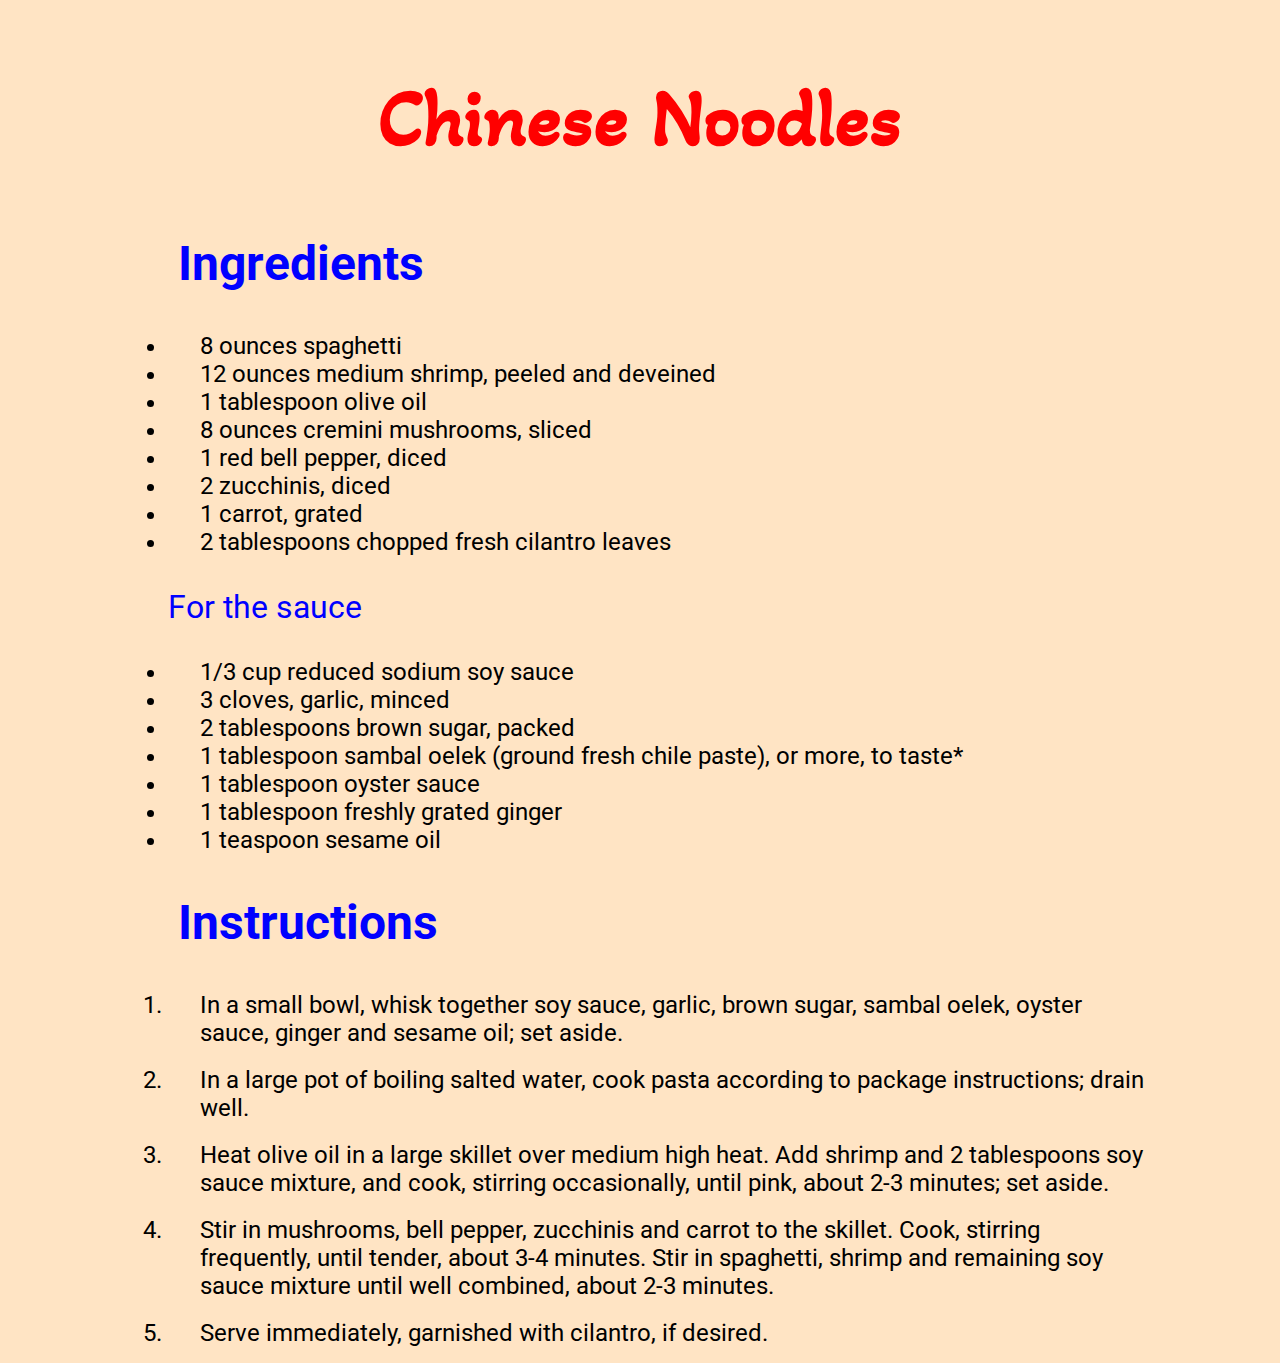
==== Chinese_noodle.html @ 269a72dc "added vegan-recipes" ====
<!DOCTYPE html>
<html lang="en">
  <head>
    <meta charset="UTF-8" />
    <meta name="viewport" content="width=device-width, initial-scale=1.0" />
    <title>Wonderful-recipes</title>
    <link rel="stylesheet" href="chinese-noodles-recipe.css" />
    <link rel="preconnect" href="https://fonts.gstatic.com" />
    <link
      href="https://fonts.googleapis.com/css2?family=Redressed&family=Roboto:ital,wght@1,300&display=swap"
      rel="stylesheet"
    />
    <link rel="preconnect" href="https://fonts.gstatic.com" />
    <link
      href="https://fonts.googleapis.com/css2?family=Akaya+Telivigala&display=swap"
      rel="stylesheet"
    />
  </head>
  <body>
    <div class="box">
      <h1 class="title">Chinese Noodles</h1>

      <h2>Ingredients</h2>
      <ul>
        <li>8 ounces spaghetti</li>

        <li>12 ounces medium shrimp, peeled and deveined</li>
        <li>1 tablespoon olive oil</li>
        <li>8 ounces cremini mushrooms, sliced</li>
        <li>1 red bell pepper, diced</li>
        <li>2 zucchinis, diced</li>
        <li>1 carrot, grated</li>
        <li>2 tablespoons chopped fresh cilantro leaves</li>

        <p>For the sauce</p>
        <li>1/3 cup reduced sodium soy sauce</li>
        <li>3 cloves, garlic, minced</li>
        <li>2 tablespoons brown sugar, packed</li>
        <li>
          1 tablespoon sambal oelek (ground fresh chile paste), or more, to
          taste*
        </li>
        <li>1 tablespoon oyster sauce</li>
        <li>1 tablespoon freshly grated ginger</li>
        <li>1 teaspoon sesame oil</li>
      </ul>
      <h2>Instructions</h2>
      <ol>
        <li>
          In a small bowl, whisk together soy sauce, garlic, brown sugar, sambal
          oelek, oyster sauce, ginger and sesame oil; set aside.
        </li>

        <br />
        <li>
          In a large pot of boiling salted water, cook pasta according to
          package instructions; drain well.
        </li>

        <br />
        <li>
          Heat olive oil in a large skillet over medium high heat. Add shrimp
          and 2 tablespoons soy sauce mixture, and cook, stirring occasionally,
          until pink, about 2-3 minutes; set aside.
        </li>

        <br />
        <li>
          Stir in mushrooms, bell pepper, zucchinis and carrot to the skillet.
          Cook, stirring frequently, until tender, about 3-4 minutes. Stir in
          spaghetti, shrimp and remaining soy sauce mixture until well combined,
          about 2-3 minutes.
        </li>

        <br />
        <li>Serve immediately, garnished with cilantro, if desired.</li>
      </ol>
    </div>
  </body>
</html>
---- chinese-noodles-recipe.css ----
*,
*::before,
*::after {
  box-sizing: border-box;
}

body {
  font-family: "Roboto", sans-serif;
  margin: 0;
  font-size: 1.3rem;
  background-color: bisque;
}

img {
  max-width: 100%;
  border-radius: 8px;
}
p {
  font-size: 2rem;
  color: blue;
}
h1 {
  font-size: 3rem;
}
h2 {
  font-size: 3rem;
  color: blue;
  padding-left: 50px;
}

.box {
  font-size: 1rem;
  margin: 0 auto;
  width: 80%;
}
.title {
  font-family: Akaya Telivigala, cursive;
  color: red;
  justify-content: center;
  display: flex;
  font-size: 80px;
  padding: 1rem;
}
li {
  font-size: 1.5rem;
  padding-left: 32px;
}
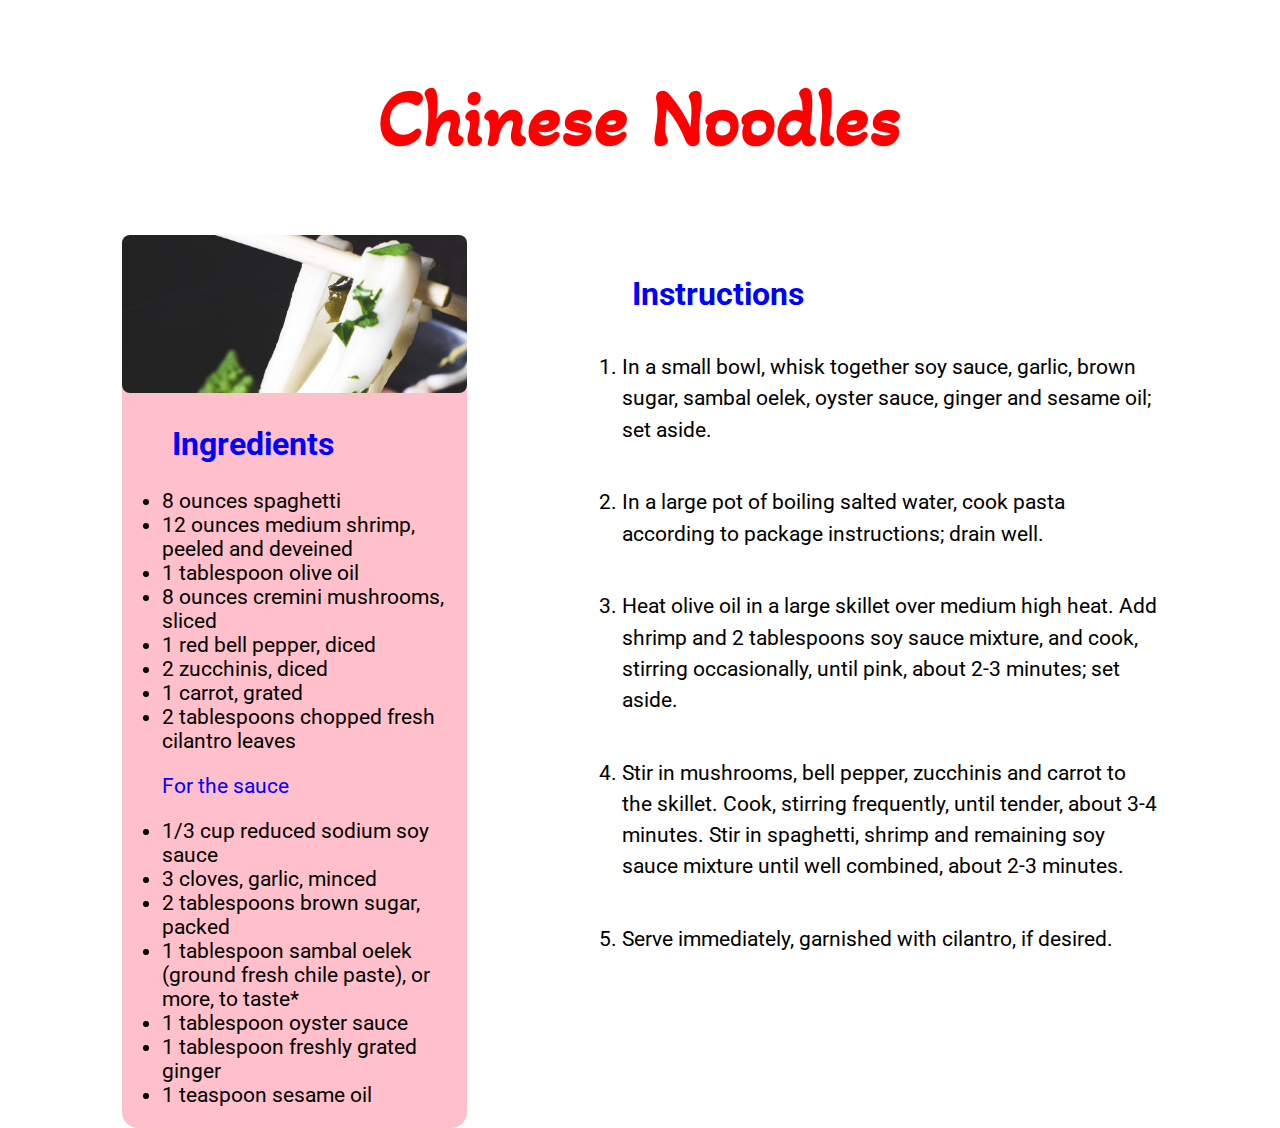
==== commit d19683e4: "recipes styled" ====
--- a/Chinese_noodle.html
+++ b/Chinese_noodle.html
@@ -17,64 +17,68 @@
     />
   </head>
   <body>
+    <h1 class="title">Chinese Noodles</h1>
     <div class="box">
-      <h1 class="title">Chinese Noodles</h1>
+      <div class="box-child">
+        <img class="recipes" src="images/Noodles.jpg" />
+        <h2>Ingredients</h2>
+        <ul>
+          <li>8 ounces spaghetti</li>
 
-      <h2>Ingredients</h2>
-      <ul>
-        <li>8 ounces spaghetti</li>
+          <li>12 ounces medium shrimp, peeled and deveined</li>
+          <li>1 tablespoon olive oil</li>
+          <li>8 ounces cremini mushrooms, sliced</li>
+          <li>1 red bell pepper, diced</li>
+          <li>2 zucchinis, diced</li>
+          <li>1 carrot, grated</li>
+          <li>2 tablespoons chopped fresh cilantro leaves</li>
 
-        <li>12 ounces medium shrimp, peeled and deveined</li>
-        <li>1 tablespoon olive oil</li>
-        <li>8 ounces cremini mushrooms, sliced</li>
-        <li>1 red bell pepper, diced</li>
-        <li>2 zucchinis, diced</li>
-        <li>1 carrot, grated</li>
-        <li>2 tablespoons chopped fresh cilantro leaves</li>
+          <p>For the sauce</p>
+          <li>1/3 cup reduced sodium soy sauce</li>
+          <li>3 cloves, garlic, minced</li>
+          <li>2 tablespoons brown sugar, packed</li>
+          <li>
+            1 tablespoon sambal oelek (ground fresh chile paste), or more, to
+            taste*
+          </li>
+          <li>1 tablespoon oyster sauce</li>
+          <li>1 tablespoon freshly grated ginger</li>
+          <li>1 teaspoon sesame oil</li>
+        </ul>
+      </div>
+      <div class="box-child2">
+        <h2>Instructions</h2>
+        <ol>
+          <li>
+            In a small bowl, whisk together soy sauce, garlic, brown sugar,
+            sambal oelek, oyster sauce, ginger and sesame oil; set aside.
+          </li>
 
-        <p>For the sauce</p>
-        <li>1/3 cup reduced sodium soy sauce</li>
-        <li>3 cloves, garlic, minced</li>
-        <li>2 tablespoons brown sugar, packed</li>
-        <li>
-          1 tablespoon sambal oelek (ground fresh chile paste), or more, to
-          taste*
-        </li>
-        <li>1 tablespoon oyster sauce</li>
-        <li>1 tablespoon freshly grated ginger</li>
-        <li>1 teaspoon sesame oil</li>
-      </ul>
-      <h2>Instructions</h2>
-      <ol>
-        <li>
-          In a small bowl, whisk together soy sauce, garlic, brown sugar, sambal
-          oelek, oyster sauce, ginger and sesame oil; set aside.
-        </li>
+          <br />
+          <li>
+            In a large pot of boiling salted water, cook pasta according to
+            package instructions; drain well.
+          </li>
 
-        <br />
-        <li>
-          In a large pot of boiling salted water, cook pasta according to
-          package instructions; drain well.
-        </li>
+          <br />
+          <li>
+            Heat olive oil in a large skillet over medium high heat. Add shrimp
+            and 2 tablespoons soy sauce mixture, and cook, stirring
+            occasionally, until pink, about 2-3 minutes; set aside.
+          </li>
 
-        <br />
-        <li>
-          Heat olive oil in a large skillet over medium high heat. Add shrimp
-          and 2 tablespoons soy sauce mixture, and cook, stirring occasionally,
-          until pink, about 2-3 minutes; set aside.
-        </li>
+          <br />
+          <li>
+            Stir in mushrooms, bell pepper, zucchinis and carrot to the skillet.
+            Cook, stirring frequently, until tender, about 3-4 minutes. Stir in
+            spaghetti, shrimp and remaining soy sauce mixture until well
+            combined, about 2-3 minutes.
+          </li>
 
-        <br />
-        <li>
-          Stir in mushrooms, bell pepper, zucchinis and carrot to the skillet.
-          Cook, stirring frequently, until tender, about 3-4 minutes. Stir in
-          spaghetti, shrimp and remaining soy sauce mixture until well combined,
-          about 2-3 minutes.
-        </li>
-
-        <br />
-        <li>Serve immediately, garnished with cilantro, if desired.</li>
-      </ol>
+          <br />
+          <li>Serve immediately, garnished with cilantro, if desired.</li>
+        </ol>
+      </div>
     </div>
   </body>
 </html>
--- a/chinese-noodles-recipe.css
+++ b/chinese-noodles-recipe.css
@@ -8,30 +8,30 @@
   font-family: "Roboto", sans-serif;
   margin: 0;
   font-size: 1.3rem;
-  background-color: bisque;
 }
 
 img {
-  max-width: 100%;
+  width:  100%;
   border-radius: 8px;
 }
 p {
-  font-size: 2rem;
+  font-size: 1.3rem;
   color: blue;
 }
 h1 {
-  font-size: 3rem;
+  font-size: 2rem;
 }
 h2 {
-  font-size: 3rem;
+  font-size: 2rem;
   color: blue;
   padding-left: 50px;
 }
 
 .box {
-  font-size: 1rem;
+  font-size: 1.3rem;
   margin: 0 auto;
-  width: 80%;
+  max-width: 90%;
+  display: flex;
 }
 .title {
   font-family: Akaya Telivigala, cursive;
@@ -41,7 +41,28 @@
   font-size: 80px;
   padding: 1rem;
 }
+
+.box-child {
+  background-color: pink;
+  width: 30%;
+  margin: 0 auto;
+  border-radius: 16px;
+}
+.box-child2 {
+  width: 50%;
+  margin: 0 auto;
+  line-height: 2;
+
 li {
-  font-size: 1.5rem;
-  padding-left: 32px;
+  line-height: 1.5;
 }
+.lista {
+  padding: 10px;
+  display: flex;
+  flex-direction: column;
+  justify-content: space-between;
+  line-height: 1.5;
+}
+.recipes {
+  width: 100%;
+}
